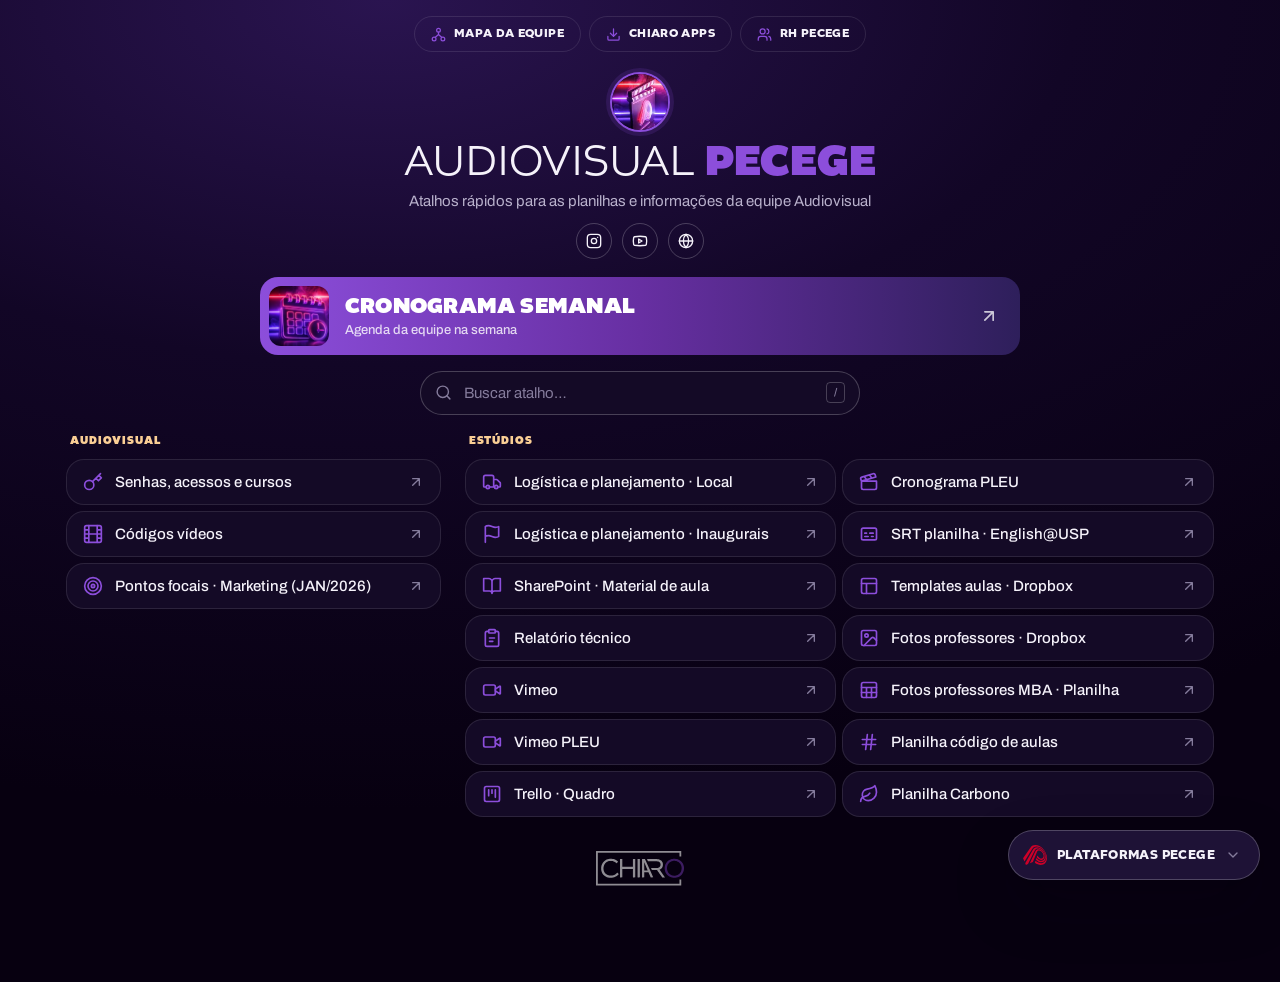
==== index.html @ db8a8f00 "Update Site" ====
<!DOCTYPE html>
<html lang="pt-BR" data-theme="noite">
<head>
  <meta charset="UTF-8">
  <meta name="viewport" content="width=device-width, initial-scale=1">
  <title>Audiovisual Pecege</title>
  <meta name="description" content="Atalhos rápidos para as planilhas e informações da equipe Audiovisual Pecege.">
  <meta name="theme-color" content="#070010">
  <meta name="robots" content="noindex, nofollow">
  <meta name="referrer" content="no-referrer">
  <link rel="icon" type="image/png" sizes="32x32" href="assets/icone-32.png">
  <link rel="icon" type="image/png" sizes="192x192" href="assets/icone-192.png">
  <link rel="apple-touch-icon" href="assets/icone-180.png">
  <link rel="preload" href="fonts/Altivo-Black.otf" as="font" type="font/otf" crossorigin>
  <link rel="preload" href="fonts/Altivo-Light.otf" as="font" type="font/otf" crossorigin>
  <link rel="stylesheet" href="styles.css">
</head>
<body>

  <!-- Ícones (sprite, traços no estilo Lucide) -->
  <svg width="0" height="0" style="position:absolute" aria-hidden="true">
    <defs>
      <symbol id="i-building" viewBox="0 0 24 24"><rect x="4" y="2" width="16" height="20" rx="2"/><path d="M9 22v-4h6v4M8 6h.01M12 6h.01M16 6h.01M8 10h.01M12 10h.01M16 10h.01M8 14h.01M12 14h.01M16 14h.01"/></symbol>
      <symbol id="i-network" viewBox="0 0 24 24"><circle cx="12" cy="5" r="3"/><circle cx="5" cy="19" r="3"/><circle cx="19" cy="19" r="3"/><path d="M12 8v4m0 0-5 4.5M12 12l5 4.5"/></symbol>
      <symbol id="i-users" viewBox="0 0 24 24"><path d="M16 21v-2a4 4 0 0 0-4-4H6a4 4 0 0 0-4 4v2"/><circle cx="9" cy="7" r="4"/><path d="M22 21v-2a4 4 0 0 0-3-3.87M16 3.13a4 4 0 0 1 0 7.75"/></symbol>
      <symbol id="i-key" viewBox="0 0 24 24"><circle cx="7.5" cy="15.5" r="5.5"/><path d="m21 2-9.6 9.6M15.5 7.5l3 3L22 7l-3-3"/></symbol>
      <symbol id="i-film" viewBox="0 0 24 24"><rect x="2" y="2" width="20" height="20" rx="2.2"/><path d="M7 2v20M17 2v20M2 12h20M2 7h5M2 17h5M17 17h5M17 7h5"/></symbol>
      <symbol id="i-hash" viewBox="0 0 24 24"><path d="M4 9h16M4 15h16M10 3 8 21M16 3l-2 18"/></symbol>
      <symbol id="i-play" viewBox="0 0 24 24"><circle cx="12" cy="12" r="10"/><path d="m10 8 6 4-6 4z"/></symbol>
      <symbol id="i-video" viewBox="0 0 24 24"><path d="m16 13 5.2 3.5a.5.5 0 0 0 .8-.4V7.9a.5.5 0 0 0-.8-.4L16 11"/><rect x="2" y="6" width="14" height="12" rx="2"/></symbol>
      <symbol id="i-clapper" viewBox="0 0 24 24"><path d="M20.2 6 3 11l-.9-2.4c-.3-1.1.3-2.2 1.3-2.5l13.5-4c1.1-.3 2.2.3 2.5 1.3ZM6.2 5.3l3.1 3.9M12.4 3.4l3.1 4M3 11h18v8a2 2 0 0 1-2 2H5a2 2 0 0 1-2-2Z"/></symbol>
      <symbol id="i-book" viewBox="0 0 24 24"><path d="M2 3h6a4 4 0 0 1 4 4v14a3 3 0 0 0-3-3H2zM22 3h-6a4 4 0 0 0-4 4v14a3 3 0 0 1 3-3h7z"/></symbol>
      <symbol id="i-leaf" viewBox="0 0 24 24"><path d="M11 20A7 7 0 0 1 9.8 6.1C15.5 5 17 4.5 19 2c1 2 2 4.2 2 8 0 5.5-4.8 10-10 10Z"/><path d="M2 21c0-3 1.9-5.4 5.2-6.1 2.4-.5 4.8-2 5.8-3.9"/></symbol>
      <symbol id="i-captions" viewBox="0 0 24 24"><rect x="3" y="5" width="18" height="14" rx="2"/><path d="M7 15h4M15 15h2M7 11h2M13 11h4"/></symbol>
      <symbol id="i-cap" viewBox="0 0 24 24"><path d="M21.4 10.9a1 1 0 0 0 0-1.8L12.8 5.2a2 2 0 0 0-1.7 0L2.6 9.1a1 1 0 0 0 0 1.8l8.6 3.9a2 2 0 0 0 1.7 0zM22 10v6M6 12.5V16a6 3 0 0 0 12 0v-3.5"/></symbol>
      <symbol id="i-image" viewBox="0 0 24 24"><rect x="3" y="3" width="18" height="18" rx="2"/><circle cx="9" cy="9" r="2"/><path d="m21 15-3.1-3.1a2 2 0 0 0-2.8 0L6 21"/></symbol>
      <symbol id="i-sheet" viewBox="0 0 24 24"><rect x="3" y="3" width="18" height="18" rx="2"/><path d="M3 9h18M3 15h18M9 9v12M15 9v12"/></symbol>
      <symbol id="i-clipboard" viewBox="0 0 24 24"><rect x="8" y="2" width="8" height="4" rx="1"/><path d="M16 4h2a2 2 0 0 1 2 2v14a2 2 0 0 1-2 2H6a2 2 0 0 1-2-2V6a2 2 0 0 1 2-2h2M9 12h6M9 16h4"/></symbol>
      <symbol id="i-truck" viewBox="0 0 24 24"><path d="M14 18V6a2 2 0 0 0-2-2H4a2 2 0 0 0-2 2v11a1 1 0 0 0 1 1h2M15 18H9M19 18h2a1 1 0 0 0 1-1v-3.65a1 1 0 0 0-.22-.62L18.3 9.38a1 1 0 0 0-.78-.38H14"/><circle cx="17" cy="18" r="2"/><circle cx="7" cy="18" r="2"/></symbol>
      <symbol id="i-flag" viewBox="0 0 24 24"><path d="M4 15s1-1 4-1 5 2 8 2 4-1 4-1V3s-1 1-4 1-5-2-8-2-4 1-4 1zM4 22v-7"/></symbol>
      <symbol id="i-kanban" viewBox="0 0 24 24"><rect x="3" y="3" width="18" height="18" rx="2"/><path d="M8 7v7M12 7v4M16 7v9"/></symbol>
      <symbol id="i-layout" viewBox="0 0 24 24"><rect x="3" y="3" width="18" height="18" rx="2"/><path d="M3 9h18M9 21V9"/></symbol>
      <symbol id="i-target" viewBox="0 0 24 24"><circle cx="12" cy="12" r="10"/><circle cx="12" cy="12" r="6"/><circle cx="12" cy="12" r="2"/></symbol>
      <symbol id="i-instagram" viewBox="0 0 24 24"><rect x="2" y="2" width="20" height="20" rx="5"/><circle cx="12" cy="12" r="4"/><path d="M17.5 6.5h.01"/></symbol>
      <symbol id="i-youtube" viewBox="0 0 24 24"><path d="M2.5 17a24 24 0 0 1 0-10 2 2 0 0 1 1.4-1.4 49.6 49.6 0 0 1 16.2 0A2 2 0 0 1 21.5 7a24 24 0 0 1 0 10 2 2 0 0 1-1.4 1.4 49.6 49.6 0 0 1-16.2 0A2 2 0 0 1 2.5 17"/><path d="m10 15 5-3-5-3z"/></symbol>
      <symbol id="i-globe" viewBox="0 0 24 24"><circle cx="12" cy="12" r="10"/><path d="M12 2a14.5 14.5 0 0 0 0 20 14.5 14.5 0 0 0 0-20M2 12h20"/></symbol>
      <symbol id="i-search" viewBox="0 0 24 24"><circle cx="11" cy="11" r="8"/><path d="m21 21-4.3-4.3"/></symbol>
      <symbol id="i-arrow" viewBox="0 0 24 24"><path d="M7 7h10v10M7 17 17 7"/></symbol>
      <symbol id="i-chevron" viewBox="0 0 24 24"><path d="m9 18 6-6-6-6"/></symbol>
      <symbol id="i-chevron-up" viewBox="0 0 24 24"><path d="m18 15-6-6-6 6"/></symbol>
      <symbol id="i-download" viewBox="0 0 24 24"><path d="M21 15v4a2 2 0 0 1-2 2H5a2 2 0 0 1-2-2v-4M7 10l5 5 5-5M12 15V3"/></symbol>
    </defs>
  </svg>

  <!--
    SEGURANÇA: esta página é pública. O ideal é que todo link peça login (SSO Microsoft da Pecege
    ou login da própria plataforma). Teste numa janela anônima: se o conteúdo aparecer sem login,
    o link é público. Os links marcados com "PÚBLICO: trocar pelo link restrito" abriram sem login
    na verificação de 02/10/2026 e devem ser trocados por links restritos do mesmo conteúdo.
  -->

  <!-- Menu das outras páginas -->
  <nav class="menu-paginas" aria-label="Páginas">
    <a href="equipe.html" data-busca="mapa da equipe pessoas organograma"><svg><use href="#i-network"/></svg>Mapa da Equipe</a>
    <a href="apps.html" data-busca="download chiaro apps webshot downloader grabber vimeo embed extensao"><svg><use href="#i-download"/></svg>Chiaro Apps</a>
    <a href="rh.html" data-busca="rh pecege ferias reembolso onedrive idiomas onibus"><svg><use href="#i-users"/></svg>RH Pecege</a>
  </nav>

  <main class="page">
    <header class="profile">
      <video class="avatar" src="assets/avatar-animado.mp4" poster="assets/avatar.jpeg"
             autoplay muted loop playsinline aria-hidden="true" width="68" height="68"></video>
      <h1>Audiovisual <span>Pecege</span></h1>
      <p>Atalhos rápidos para as planilhas e informações da equipe Audiovisual</p>
      <ul class="socials" aria-label="Redes sociais">
        <li><a href="https://instagram.com/chiarofilmes" target="_blank" rel="noopener" aria-label="Instagram"><svg><use href="#i-instagram"/></svg></a></li>
        <li><a href="https://www.youtube.com/@chiarofilmes" target="_blank" rel="noopener" aria-label="YouTube"><svg><use href="#i-youtube"/></svg></a></li>
        <li><a href="https://chiarofilmes.com/" target="_blank" rel="noopener" aria-label="Website"><svg><use href="#i-globe"/></svg></a></li>
      </ul>
    </header>

    <!-- Cronograma semanal: sempre primeiro e maior que os outros -->
    <div class="destaque" data-grupo>
      <a class="link featured" href="https://pecege.sharepoint.com/:x:/r/sites/FS-Audiovisual/_layouts/15/doc2.aspx?sourcedoc=%7B0CFDDF84-4A3D-4FC3-98D4-DD7770C21425%7D&action=default&mobileredirect=true" target="_blank" rel="noopener" data-busca="cronograma semanal equipe agenda">
        <img src="assets/cronograma.jpg" alt="" width="60" height="60">
        <span class="featured-text">
          <span class="featured-title">Cronograma semanal</span>
          <span class="featured-sub">Agenda da equipe na semana</span>
        </span>
        <svg class="arrow"><use href="#i-arrow"/></svg>
      </a>
    </div>

    <!-- Busca: filtra os atalhos; Enter abre o primeiro resultado -->
    <label class="busca-links">
      <svg><use href="#i-search"/></svg>
      <input type="search" id="busca" placeholder="Buscar atalho…" autocomplete="off" aria-label="Buscar atalho">
      <kbd aria-hidden="true">/</kbd>
    </label>

    <div class="columns">
      <!-- Audiovisual -->
      <section class="group" data-grupo>
        <h2>Audiovisual</h2>
        <div class="links">
          <a class="link" href="https://pecege-my.sharepoint.com/:x:/p/raoni/ESseYjitWHtMpILJFj1l6tIBZSNnTZjb-NGviACv4JrXug?e=9uhZiU" target="_blank" rel="noopener" data-busca="senhas acessos cursos login">
            <svg class="icon"><use href="#i-key"/></svg><span>Senhas, acessos e cursos</span><svg class="arrow"><use href="#i-arrow"/></svg>
          </a>
          <a class="link" href="https://pecege-my.sharepoint.com/:x:/p/raoni/EXjnaCtHpxJMsMDUjmGa3DUBRIg0yRIHKAip3q-qpm58kw?e=m8W4YK" target="_blank" rel="noopener" data-busca="codigos videos planilha">
            <svg class="icon"><use href="#i-film"/></svg><span>Códigos vídeos</span><svg class="arrow"><use href="#i-arrow"/></svg>
          </a>
          <a class="link" href="https://pecege.sharepoint.com/:i:/s/FS-Audiovisual/IQChC8am8p-MRpwxqypj2-pIAbpRKMZD9C61jaAh6lmduJU?e=vVWMGA" target="_blank" rel="noopener" data-busca="pontos focais marketing contatos janeiro 2026">
            <svg class="icon"><use href="#i-target"/></svg><span>Pontos focais · Marketing (JAN/2026)</span><svg class="arrow"><use href="#i-arrow"/></svg>
          </a>
        </div>
      </section>

      <!-- Estúdios -->
      <section class="group group-estudios" data-grupo>
        <h2>Estúdios</h2>
        <div class="links">
          <!-- PÚBLICO: trocar pelo link restrito (planilha publicada na web) -->
          <a class="link" href="https://docs.google.com/spreadsheets/d/e/2PACX-1vTt02NEWehZkq_yUD15E5U3eP_u2zmqYWkGAMymIjs2Un9ZNgxPjThq7mN3nzqR9w/pubhtml?gid=364550677&single=true" target="_blank" rel="noopener" data-busca="logistica planejamento local interatividades planilha">
            <svg class="icon"><use href="#i-truck"/></svg><span>Logística e planejamento · Local</span><svg class="arrow"><use href="#i-arrow"/></svg>
          </a>
          <!-- PÚBLICO: trocar pelo link restrito (planilha publicada na web) -->
          <a class="link" href="https://docs.google.com/spreadsheets/d/e/2PACX-1vTt02NEWehZkq_yUD15E5U3eP_u2zmqYWkGAMymIjs2Un9ZNgxPjThq7mN3nzqR9w/pubhtml?gid=2013941445&single=true" target="_blank" rel="noopener" data-busca="logistica planejamento inaugurais scripts planilha">
            <svg class="icon"><use href="#i-flag"/></svg><span>Logística e planejamento · Inaugurais</span><svg class="arrow"><use href="#i-arrow"/></svg>
          </a>
          <a class="link" href="https://pecege.sharepoint.com/sites/FS-Planejamento/Documentos%20Compartilhados/Forms/AllItems.aspx?id=%2Fsites%2FFS%2DPlanejamento%2FDocumentos%20Compartilhados%2FEst%C3%BAdios%5Fplanejamento%5Fmaterial%20aula" target="_blank" rel="noopener" data-busca="sharepoint material de aula planejamento estudios">
            <svg class="icon"><use href="#i-book"/></svg><span>SharePoint · Material de aula</span><svg class="arrow"><use href="#i-arrow"/></svg>
          </a>
          <!-- PÚBLICO: trocar pelo link restrito (Forms aceita resposta de qualquer pessoa) -->
          <a class="link" href="https://forms.office.com/pages/responsepage.aspx?id=sVAQkSO-ukOvIGlg4gcWuURlvbAUNvZKqzIRHF-4u5ZUQkJIM1ZSWFdHUjdKRDBEUTZOQ1VWUE5ZNS4u&route=shorturl" target="_blank" rel="noopener" data-busca="relatorio tecnico formulario forms">
            <svg class="icon"><use href="#i-clipboard"/></svg><span>Relatório técnico</span><svg class="arrow"><use href="#i-arrow"/></svg>
          </a>
          <a class="link" href="https://vimeo.com/log_in" target="_blank" rel="noopener" data-busca="vimeo videos">
            <svg class="icon"><use href="#i-video"/></svg><span>Vimeo</span><svg class="arrow"><use href="#i-arrow"/></svg>
          </a>
          <a class="link" href="https://vimeo.com/user/14237159/folder/25936789" target="_blank" rel="noopener" data-busca="vimeo pleu pasta videos">
            <svg class="icon"><use href="#i-video"/></svg><span>Vimeo PLEU</span><svg class="arrow"><use href="#i-arrow"/></svg>
          </a>
          <!-- PÚBLICO: trocar pelo link restrito (link de convite: qualquer conta Trello entra) -->
          <a class="link" href="https://trello.com/invite/b/5eb021f49db46a691eacc2cc/ATTI36f7c52947db8163f4932c2fd54ed68f636E9574/planejamento-produtora" target="_blank" rel="noopener" data-busca="trello quadro planejamento produtora">
            <svg class="icon"><use href="#i-kanban"/></svg><span>Trello · Quadro</span><svg class="arrow"><use href="#i-arrow"/></svg>
          </a>
          <a class="link" href="https://pecege.sharepoint.com/:x:/r/sites/FS-Audiovisual/_layouts/15/Doc.aspx?sourcedoc=%7B64D070BA-7DD1-4E09-9E36-FBCF473204B5%7D&action=default&mobileredirect=true" target="_blank" rel="noopener" data-busca="cronograma pleu">
            <svg class="icon"><use href="#i-clapper"/></svg><span>Cronograma PLEU</span><svg class="arrow"><use href="#i-arrow"/></svg>
          </a>
          <a class="link" href="https://pecege-my.sharepoint.com/:x:/p/joaoandrade/ESasvF5_zddChWAKVwXwn4kBGhdnhzDgaD_SsqvyMnYHFg?e=iTrMoJ" target="_blank" rel="noopener" data-busca="srt planilha legendas english usp">
            <svg class="icon"><use href="#i-captions"/></svg><span>SRT planilha · English@USP</span><svg class="arrow"><use href="#i-arrow"/></svg>
          </a>
          <!-- PÚBLICO: trocar pelo link restrito (pasta compartilhada aberta no Dropbox) -->
          <a class="link" href="https://www.dropbox.com/scl/fo/om32zu8tnyg097nxl1vb7/AJrMenSrMERTS0ULhRuMI-0?rlkey=8zt8sv8fppspiavgre8df7zfx&dl=0" target="_blank" rel="noopener" data-busca="templates aulas quadros dropbox">
            <svg class="icon"><use href="#i-layout"/></svg><span>Templates aulas · Dropbox</span><svg class="arrow"><use href="#i-arrow"/></svg>
          </a>
          <a class="link" href="https://www.dropbox.com/work/Banco%20de%20Imagens/Banco%20de%20Fotos%20Professores" target="_blank" rel="noopener" data-busca="fotos professores dropbox banco de imagens">
            <svg class="icon"><use href="#i-image"/></svg><span>Fotos professores · Dropbox</span><svg class="arrow"><use href="#i-arrow"/></svg>
          </a>
          <!-- PÚBLICO: trocar pelo link restrito (Google: qualquer pessoa com o link) -->
          <a class="link" href="https://docs.google.com/spreadsheets/d/175_RDHwhfeY18FdPIhN0OUSpFIkxOrluwylPpyqHy9Q/edit?gid=0#gid=0" target="_blank" rel="noopener" data-busca="fotos professores mba planilha google">
            <svg class="icon"><use href="#i-sheet"/></svg><span>Fotos professores MBA · Planilha</span><svg class="arrow"><use href="#i-arrow"/></svg>
          </a>
          <a class="link" href="https://pecege-my.sharepoint.com/:x:/r/personal/raoni_pecege_com/_layouts/15/Doc.aspx?sourcedoc=%7B2B68E778-A747-4C12-B0C0-D48E619ADC35%7D&action=default&mobileredirect=true" target="_blank" rel="noopener" data-busca="planilha codigo de aulas codigos">
            <svg class="icon"><use href="#i-hash"/></svg><span>Planilha código de aulas</span><svg class="arrow"><use href="#i-arrow"/></svg>
          </a>
          <a class="link" href="https://pecege-my.sharepoint.com/:x:/r/personal/liviamaria_pecege_com/_layouts/15/Doc.aspx?sourcedoc=%7B19700B0B-1768-488F-AA4C-345062C92FDA%7D&action=default&mobileredirect=true" target="_blank" rel="noopener" data-busca="planilha carbono unicarbo cronograma">
            <svg class="icon"><use href="#i-leaf"/></svg><span>Planilha Carbono</span><svg class="arrow"><use href="#i-arrow"/></svg>
          </a>
        </div>
      </section>
    </div>

    <p class="vazio-links" id="vazio" hidden></p>

    <footer class="footer">
      <a href="https://chiarofilmes.com/" target="_blank" rel="noopener" aria-label="Chiaro Filmes">
        <img src="assets/chiaro-logo.svg" alt="Chiaro Filmes" width="88" height="35">
      </a>
    </footer>
  </main>

  <!-- Plataformas Pecege: botão flutuante com menu -->
  <div class="plataformas">
    <div class="plataformas-menu" id="plataformas-menu" hidden>
      <a href="https://pecege.sharepoint.com/sites/intranet" target="_blank" rel="noopener" data-busca="intranet pecege">
        <svg><use href="#i-building"/></svg><span>Intranet Pecege</span><svg class="arrow-mini"><use href="#i-arrow"/></svg>
      </a>
      <a href="https://opus.pecege.com/" target="_blank" rel="noopener" data-busca="opus plataforma">
        <svg><use href="#i-play"/></svg><span>Opus</span><svg class="arrow-mini"><use href="#i-arrow"/></svg>
      </a>
      <a href="https://dashboard.mbx.academy" target="_blank" rel="noopener" data-busca="mbx plataforma academy">
        <svg><use href="#i-cap"/></svg><span>MBX</span><svg class="arrow-mini"><use href="#i-arrow"/></svg>
      </a>
    </div>
    <button type="button" class="plataformas-botao" aria-expanded="false" aria-controls="plataformas-menu">
      <img class="pecege-simbolo" src="assets/pecege-simbolo.svg" alt="" width="24" height="21">
      Plataformas Pecege
      <svg class="chevron"><use href="#i-chevron-up"/></svg>
    </button>
  </div>

  <script src="script.js"></script>
</body>
</html>
---- styles.css ----
/* ===== Design System Chiaro Filmes (tema Noite) ===== */
@import "tokens/fonts.css";
@import "tokens/colors.css";
@import "tokens/typography.css";
@import "tokens/spacing.css";

:root { color-scheme: dark; }

*, *::before, *::after { box-sizing: border-box; }

body {
  margin: 0;
  min-height: 100vh;
  background: var(--chiaro-noite) var(--gradient-noite) no-repeat;
  background-size: 100% 100vh;
  color: var(--text-primary);
  font-family: var(--font-body);
  line-height: var(--leading-normal);
  -webkit-font-smoothing: antialiased;
}

a { color: inherit; text-decoration: none; }
img { display: block; }
svg { width: 1em; height: 1em; fill: none; stroke: currentColor; stroke-width: 2; stroke-linecap: round; stroke-linejoin: round; flex-shrink: 0; }
:focus-visible { outline: none; box-shadow: var(--focus-ring); }
::selection { background: var(--chiaro-lavanda); color: #fff; }
[hidden] { display: none !important; }

/* ===== Menu das outras páginas ===== */
.menu-paginas {
  display: flex; justify-content: center; gap: 8px;
  max-width: 560px; margin: 0 auto;
  padding: 14px 16px 0;
}
.menu-paginas a {
  display: inline-flex; align-items: center; gap: 8px;
  height: 36px; padding: 0 16px;
  border-radius: var(--radius-pill);
  border: 1.5px solid var(--border-subtle);
  color: var(--text-primary);
  font-family: var(--font-display);
  font-size: 12px; font-weight: var(--weight-bold);
  letter-spacing: .03em; text-transform: uppercase;
  white-space: nowrap;
  transition: background var(--dur-fast) var(--ease-cine), border-color var(--dur-fast) var(--ease-cine), transform var(--dur-fast) var(--ease-cine);
}
.menu-paginas svg { font-size: 15px; color: var(--text-brand); }
.menu-paginas a:hover { background: var(--accent-soft); border-color: var(--border-brand); }
.menu-paginas a:active { transform: scale(.98); }

/* ===== Página ===== */
.page {
  width: 100%;
  max-width: 560px;
  margin: 0 auto;
  padding: 28px 16px 96px; /* espaço embaixo para o botão flutuante */
}

/* ===== Perfil ===== */
.profile { text-align: center; margin-bottom: 22px; }
.avatar {
  display: block;
  width: 68px; height: 68px;
  margin: 0 auto 14px;
  border-radius: 50%;
  object-fit: cover;
  background: var(--surface-card);
  border: 2px solid var(--chiaro-lavanda);
  box-shadow: 0 0 0 4px var(--accent-soft);
}
/* Título em dois pesos: genérico em Light + nome próprio em Black */
.profile h1 {
  margin: 0;
  font-family: var(--font-display);
  font-size: clamp(30px, 6vw, 44px);
  font-weight: var(--type-title-light);
  line-height: var(--leading-tight);
  letter-spacing: -.005em;
  text-transform: uppercase;
}
.profile h1 span { font-weight: var(--type-title-bold); color: var(--chiaro-lavanda); }
.profile p {
  margin: 10px auto 0;
  max-width: 520px;
  font-size: 15px;
  color: var(--text-secondary);
}

.socials { list-style: none; margin: 14px 0 0; padding: 0; display: flex; justify-content: center; gap: 10px; }
.socials a {
  width: 38px; height: 38px;
  display: grid; place-items: center;
  border-radius: var(--radius-pill);
  border: 1.5px solid var(--border-strong);
  color: var(--text-primary);
  font-size: 17px;
  transition: background var(--dur-fast) var(--ease-cine), border-color var(--dur-fast) var(--ease-cine), color var(--dur-fast) var(--ease-cine);
}
.socials a:hover { background: var(--accent-soft); border-color: var(--border-brand); color: var(--chiaro-lavanda); }
.socials a:active { transform: scale(.98); }

/* ===== Busca de atalhos ===== */
.busca-links {
  display: flex; align-items: center; gap: 10px;
  max-width: 440px; height: 44px;
  margin: 0 auto 22px; padding: 0 14px;
  background: var(--surface-card);
  border: 1.5px solid var(--border-strong);
  border-radius: var(--radius-pill);
  color: var(--text-muted); font-size: 17px;
  transition: border-color var(--dur-fast) var(--ease-cine), box-shadow var(--dur-fast) var(--ease-cine);
}
.busca-links:focus-within { border-color: var(--accent); box-shadow: var(--focus-ring); color: var(--text-brand); }
.busca-links input { flex: 1; min-width: 0; background: none; border: 0; outline: 0; color: var(--text-primary); font: 400 15px var(--font-body); }
.busca-links input::placeholder { color: var(--text-muted); }
.busca-links input::-webkit-search-cancel-button { filter: invert(1) opacity(.5); }
.busca-links kbd { font: 600 11px/1 var(--font-body); padding: 4px 7px; border: 1px solid var(--border-strong); border-radius: var(--radius-xs); }
@media (hover: none) { .busca-links kbd { display: none; } }
.vazio-links { margin: 8px 0 0; text-align: center; color: var(--text-secondary); font-size: 14px; }

/* ===== Colunas e grupos ===== */
.columns { display: grid; gap: 22px; }
/* Overline: Altivo Black pequeno */
.group h2 {
  margin: 0 0 10px 4px;
  font-family: var(--font-display);
  font-size: var(--text-overline);
  font-weight: var(--type-overline);
  letter-spacing: var(--tracking-wide);
  text-transform: uppercase;
  color: var(--chiaro-pessego);
}
.links { display: grid; grid-template-columns: 1fr; gap: 8px; }

.link {
  position: relative;
  display: flex;
  align-items: center;
  gap: 12px;
  min-height: 50px;
  padding: 9px 44px 9px 16px;
  border-radius: var(--radius-card);
  background: var(--surface-card);
  border: 1px solid var(--border-subtle);
  font-size: 15px;
  font-weight: 500;
  line-height: 1.3;
  transition: transform var(--dur-base) var(--ease-cine), background var(--dur-base) var(--ease-cine), border-color var(--dur-base) var(--ease-cine), box-shadow var(--dur-base) var(--ease-cine);
}
.link .icon { font-size: 20px; color: var(--text-brand); }
.link:hover, .link:focus-visible {
  transform: translateY(-2px);
  background: var(--surface-raised);
  border-color: var(--border-brand);
}
.link:active { transform: scale(.98); }

.arrow {
  position: absolute;
  right: 16px;
  top: 50%;
  margin-top: -8px;
  font-size: 16px;
  color: var(--text-muted);
  transition: color var(--dur-base) var(--ease-cine), transform var(--dur-base) var(--ease-cine);
}
.link:hover .arrow, .link:focus-visible .arrow { color: var(--text-primary); transform: translate(2px, -2px); }

/* ===== Cronograma semanal: o maior botão, sempre primeiro ===== */
.destaque { margin-bottom: 16px; }
.featured {
  min-height: 76px;
  padding: 8px 52px 8px 8px;
  gap: 16px;
  background: var(--gradient-chiaro);
  /* O gradiente cobre também a borda: sem isso ele se repete por baixo da borda
     transparente e aparece uma faixa clara na lateral direita */
  background-origin: border-box;
  border-color: transparent;
  color: #fff;
}
.featured img { width: 60px; height: 60px; border-radius: var(--radius-md); object-fit: cover; }
.featured-text { display: flex; flex-direction: column; gap: 4px; line-height: 1.1; }
.featured-title { font-family: var(--font-display); font-size: clamp(18px, 4.5vw, 22px); font-weight: var(--weight-black); letter-spacing: .01em; text-transform: uppercase; }
.featured-sub { font-size: 13px; color: rgba(255, 255, 255, .8); }
.featured .arrow { right: 20px; margin-top: -10px; font-size: 20px; color: rgba(255, 255, 255, .75); }
.featured:hover, .featured:focus-visible {
  background: var(--gradient-chiaro);
  background-origin: border-box;
  border-color: transparent;
  box-shadow: var(--shadow-glow);
  filter: brightness(1.08);
}
.featured:hover .arrow { color: #fff; }

/* ===== Plataformas Pecege: botão flutuante + menu ===== */
.plataformas { position: fixed; right: 20px; bottom: 20px; z-index: 30; }
.plataformas-botao {
  display: inline-flex; align-items: center; gap: 10px;
  height: 50px; padding: 0 18px 0 14px;
  border-radius: var(--radius-pill);
  border: 1.5px solid var(--border-strong);
  background: var(--surface-raised);
  color: var(--text-primary);
  box-shadow: var(--shadow-lg);
  font-family: var(--font-display);
  font-size: 13px; font-weight: var(--weight-bold);
  letter-spacing: .03em; text-transform: uppercase;
  cursor: pointer;
  transition: border-color var(--dur-fast) var(--ease-cine), background var(--dur-fast) var(--ease-cine), transform var(--dur-fast) var(--ease-cine);
}
.plataformas-botao:hover, .plataformas-botao[aria-expanded="true"] { border-color: var(--border-brand); background: #261845; }
.plataformas-botao:active { transform: scale(.98); }
.pecege-simbolo { width: 24px; height: 21px; object-fit: contain; }
.plataformas-botao .chevron { font-size: 16px; color: var(--text-muted); transition: transform var(--dur-base) var(--ease-cine); }
.plataformas-botao[aria-expanded="false"] .chevron { transform: rotate(180deg); }

.plataformas-menu {
  position: absolute; right: 0; bottom: 60px;
  min-width: 240px;
  padding: 6px;
  display: grid; gap: 2px;
  border-radius: var(--radius-lg);
  border: 1px solid var(--border-strong);
  background: var(--surface-raised);
  box-shadow: var(--shadow-lg);
  animation: menu-in var(--dur-base) var(--ease-cine);
}
.plataformas-menu a {
  display: flex; align-items: center; gap: 12px;
  height: 46px; padding: 0 14px;
  border-radius: var(--radius-md);
  font-size: 15px; font-weight: 500;
  transition: background var(--dur-fast) var(--ease-cine);
}
.plataformas-menu a > svg:first-child { font-size: 19px; color: var(--text-brand); }
.plataformas-menu a span { margin-right: auto; }
.plataformas-menu .arrow-mini { font-size: 14px; color: var(--text-muted); }
.plataformas-menu a:hover, .plataformas-menu a:focus-visible { background: var(--accent-soft); }
@keyframes menu-in { from { opacity: 0; transform: translateY(6px); } }

/* ===== Rodapé ===== */
.footer { display: flex; justify-content: center; margin-top: 28px; }
.footer a { opacity: .55; transition: opacity var(--dur-base) var(--ease-cine); }
.footer a:hover { opacity: 1; }
.footer img { width: 88px; height: auto; }

/* ===== Entrada: fade cinematográfico ===== */
@media (prefers-reduced-motion: no-preference) {
  .profile, .destaque, .busca-links, .group { animation: reveal var(--dur-scene) var(--ease-cine) both; }
  .destaque { animation-delay: .05s; }
  .busca-links { animation-delay: .1s; }
  .group:nth-child(1) { animation-delay: .15s; }
  .group:nth-child(2) { animation-delay: .22s; }
}
@keyframes reveal { from { opacity: 0; transform: translateY(10px); } }

/* ===== Celular: menu de páginas em três blocos iguais ===== */
@media (max-width: 559px) {
  .menu-paginas { gap: 6px; }
  .menu-paginas a {
    flex: 1; flex-direction: column; justify-content: center; gap: 4px;
    height: auto; padding: 8px 4px;
    border-radius: var(--radius-md);
    font-family: var(--font-body); font-size: 12px; font-weight: 600;
    letter-spacing: 0; text-transform: none;
  }
  .menu-paginas svg { font-size: 18px; }
  .plataformas { right: 16px; bottom: 16px; }
}

/* ===== Desktop: Audiovisual | Estúdios ===== */
@media (min-width: 860px) {
  .menu-paginas { max-width: 1180px; padding-top: 16px; }
  .page { max-width: 1180px; padding-top: 20px; }
  .avatar { width: 60px; height: 60px; margin-bottom: 12px; }
  .profile { margin-bottom: 18px; }
  .profile p { margin-top: 6px; }
  .socials { margin-top: 10px; }
  .socials a { width: 36px; height: 36px; font-size: 16px; }
  .destaque { max-width: 760px; margin-left: auto; margin-right: auto; }
  .busca-links { margin-bottom: 18px; }
  .links { gap: 6px; }
  .link { min-height: 46px; padding-top: 7px; padding-bottom: 7px; }
  .featured { min-height: 76px; padding-top: 8px; padding-bottom: 8px; }
  .columns { grid-template-columns: 1fr 2fr; gap: 24px; align-items: start; }
}
/* Estúdios em duas sub-colunas; a ordem segue de cima para baixo, depois a coluna da direita */
@media (min-width: 1024px) {
  .group-estudios .links { display: block; columns: 2; column-gap: 6px; }
  .group-estudios .link { break-inside: avoid; margin-bottom: 6px; }
}
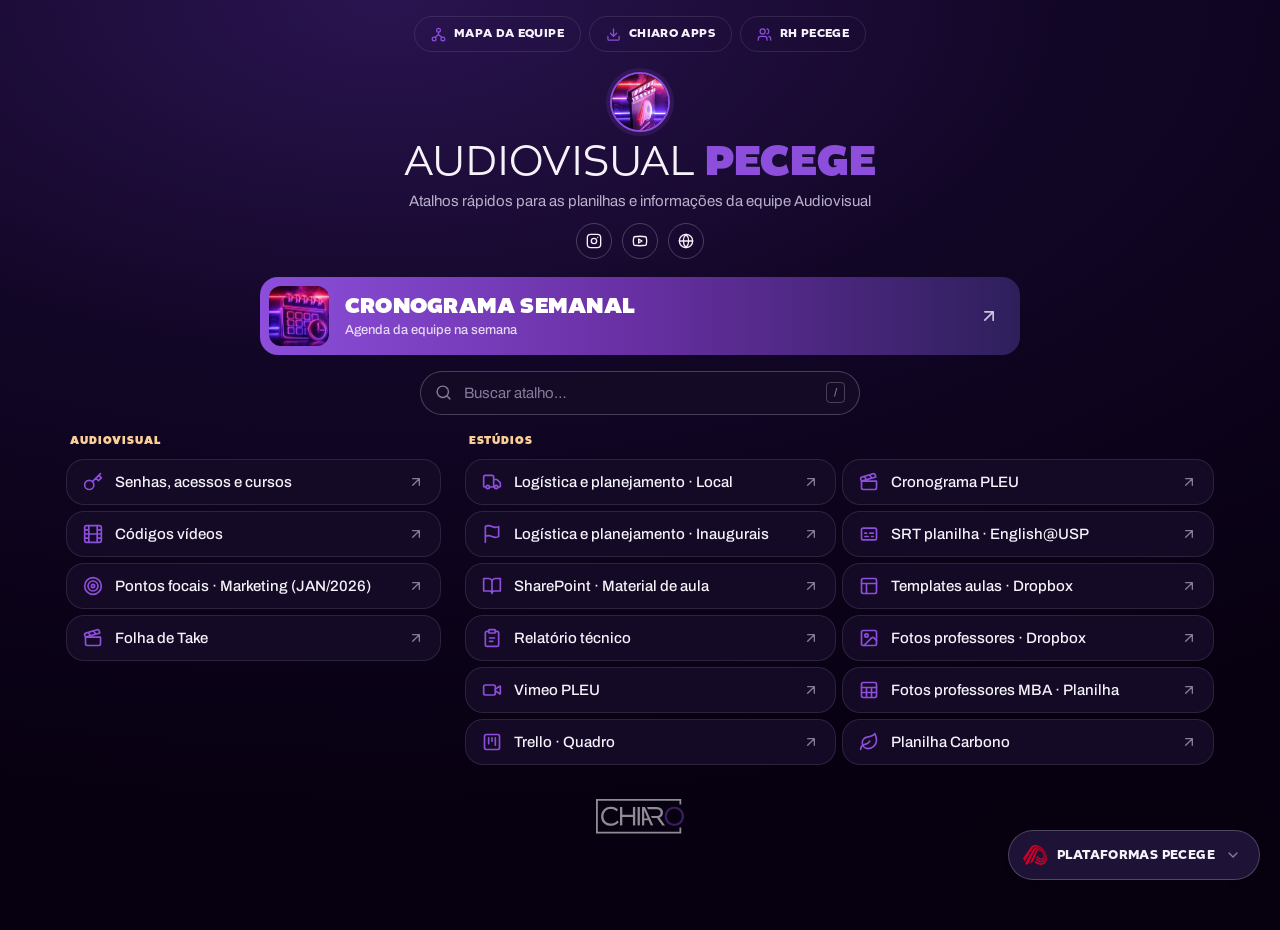
==== commit 52f9d92c: "Atalhos: adiciona Folha de Take, remove Vimeo e Planilha código de aulas" ====
--- a/index.html
+++ b/index.html
@@ -62,7 +62,7 @@
   <!-- Menu das outras páginas -->
   <nav class="menu-paginas" aria-label="Páginas">
     <a href="equipe.html" data-busca="mapa da equipe pessoas organograma"><svg><use href="#i-network"/></svg>Mapa da Equipe</a>
-    <a href="apps.html" data-busca="download chiaro apps webshot downloader grabber vimeo embed extensao"><svg><use href="#i-download"/></svg>Chiaro Apps</a>
+    <a href="apps.html" data-busca="download chiaro apps webshot downloader grabber vimeo embed perguntas vmix sheets planilha gc render mogrt rhythm premiere silencio zoom vaptvupt efeitos transicoes presets extensao"><svg><use href="#i-download"/></svg>Chiaro Apps</a>
     <a href="rh.html" data-busca="rh pecege ferias reembolso onedrive idiomas onibus"><svg><use href="#i-users"/></svg>RH Pecege</a>
   </nav>
 
@@ -112,6 +112,9 @@
           <a class="link" href="https://pecege.sharepoint.com/:i:/s/FS-Audiovisual/IQChC8am8p-MRpwxqypj2-pIAbpRKMZD9C61jaAh6lmduJU?e=vVWMGA" target="_blank" rel="noopener" data-busca="pontos focais marketing contatos janeiro 2026">
             <svg class="icon"><use href="#i-target"/></svg><span>Pontos focais · Marketing (JAN/2026)</span><svg class="arrow"><use href="#i-arrow"/></svg>
           </a>
+          <a class="link" href="https://pecege-my.sharepoint.com/:x:/r/personal/contato_chiarofilmes_com/Documents/Relat%C3%B3rio%20de%20Grava%C3%A7%C3%A3o.xlsx?d=w7f0ae4244eef411287cbec6f8b70175a&csf=1&web=1&e=we73Vw" target="_blank" rel="noopener" data-busca="folha de take relatorio de gravacao takes planilha">
+            <svg class="icon"><use href="#i-clapper"/></svg><span>Folha de Take</span><svg class="arrow"><use href="#i-arrow"/></svg>
+          </a>
         </div>
       </section>
 
@@ -134,9 +137,6 @@
           <a class="link" href="https://forms.office.com/pages/responsepage.aspx?id=sVAQkSO-ukOvIGlg4gcWuURlvbAUNvZKqzIRHF-4u5ZUQkJIM1ZSWFdHUjdKRDBEUTZOQ1VWUE5ZNS4u&route=shorturl" target="_blank" rel="noopener" data-busca="relatorio tecnico formulario forms">
             <svg class="icon"><use href="#i-clipboard"/></svg><span>Relatório técnico</span><svg class="arrow"><use href="#i-arrow"/></svg>
           </a>
-          <a class="link" href="https://vimeo.com/log_in" target="_blank" rel="noopener" data-busca="vimeo videos">
-            <svg class="icon"><use href="#i-video"/></svg><span>Vimeo</span><svg class="arrow"><use href="#i-arrow"/></svg>
-          </a>
           <a class="link" href="https://vimeo.com/user/14237159/folder/25936789" target="_blank" rel="noopener" data-busca="vimeo pleu pasta videos">
             <svg class="icon"><use href="#i-video"/></svg><span>Vimeo PLEU</span><svg class="arrow"><use href="#i-arrow"/></svg>
           </a>
@@ -160,9 +160,6 @@
           <!-- PÚBLICO: trocar pelo link restrito (Google: qualquer pessoa com o link) -->
           <a class="link" href="https://docs.google.com/spreadsheets/d/175_RDHwhfeY18FdPIhN0OUSpFIkxOrluwylPpyqHy9Q/edit?gid=0#gid=0" target="_blank" rel="noopener" data-busca="fotos professores mba planilha google">
             <svg class="icon"><use href="#i-sheet"/></svg><span>Fotos professores MBA · Planilha</span><svg class="arrow"><use href="#i-arrow"/></svg>
-          </a>
-          <a class="link" href="https://pecege-my.sharepoint.com/:x:/r/personal/raoni_pecege_com/_layouts/15/Doc.aspx?sourcedoc=%7B2B68E778-A747-4C12-B0C0-D48E619ADC35%7D&action=default&mobileredirect=true" target="_blank" rel="noopener" data-busca="planilha codigo de aulas codigos">
-            <svg class="icon"><use href="#i-hash"/></svg><span>Planilha código de aulas</span><svg class="arrow"><use href="#i-arrow"/></svg>
           </a>
           <a class="link" href="https://pecege-my.sharepoint.com/:x:/r/personal/liviamaria_pecege_com/_layouts/15/Doc.aspx?sourcedoc=%7B19700B0B-1768-488F-AA4C-345062C92FDA%7D&action=default&mobileredirect=true" target="_blank" rel="noopener" data-busca="planilha carbono unicarbo cronograma">
             <svg class="icon"><use href="#i-leaf"/></svg><span>Planilha Carbono</span><svg class="arrow"><use href="#i-arrow"/></svg>
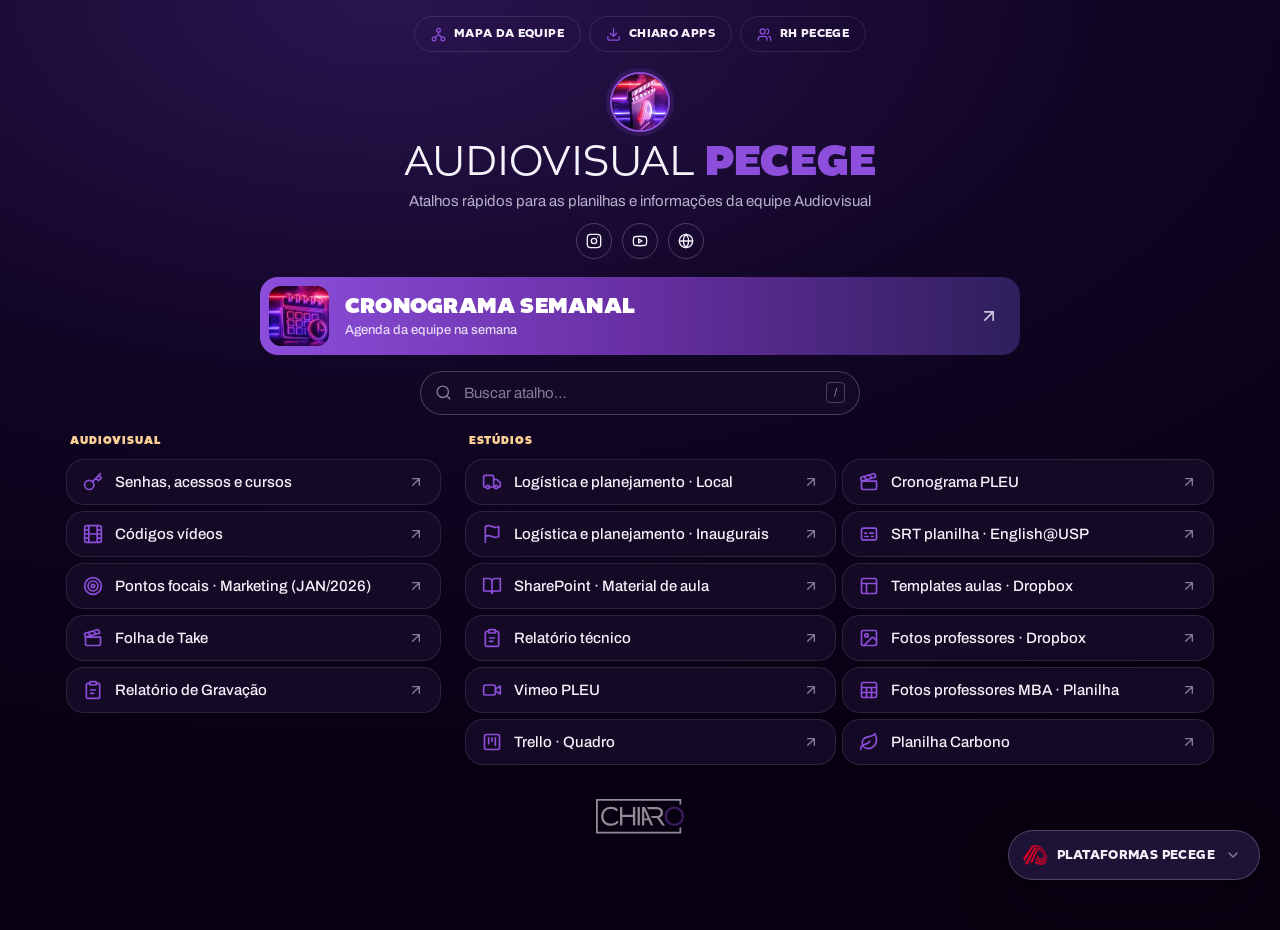
==== commit 0389e180: "Atalhos: adiciona Relatório de Gravação no Audiovisual" ====
--- a/index.html
+++ b/index.html
@@ -115,6 +115,9 @@
           <a class="link" href="https://pecege-my.sharepoint.com/:x:/r/personal/contato_chiarofilmes_com/Documents/Relat%C3%B3rio%20de%20Grava%C3%A7%C3%A3o.xlsx?d=w7f0ae4244eef411287cbec6f8b70175a&csf=1&web=1&e=we73Vw" target="_blank" rel="noopener" data-busca="folha de take relatorio de gravacao takes planilha">
             <svg class="icon"><use href="#i-clapper"/></svg><span>Folha de Take</span><svg class="arrow"><use href="#i-arrow"/></svg>
           </a>
+          <a class="link" href="https://forms.cloud.microsoft/pages/responsepage.aspx?id=sVAQkSO-ukOvIGlg4gcWuesMklkRdaFOrrwI712k5KlUOVM3V0dJQjBHQzVZNEJRNVVNSE9XNVFYUC4u&route=shorturl" target="_blank" rel="noopener" data-busca="relatorio de gravacao formulario forms takes">
+            <svg class="icon"><use href="#i-clipboard"/></svg><span>Relatório de Gravação</span><svg class="arrow"><use href="#i-arrow"/></svg>
+          </a>
         </div>
       </section>
 
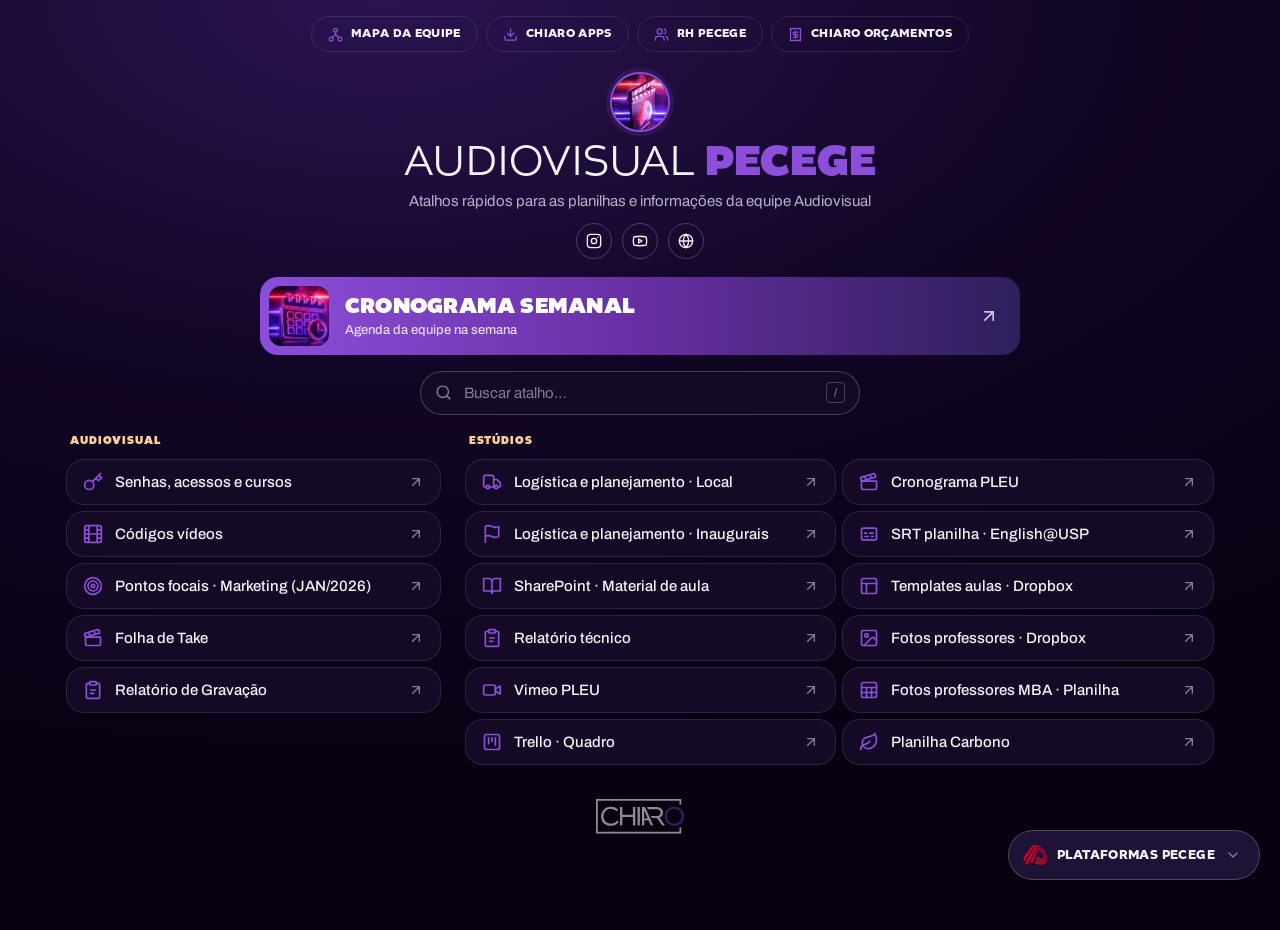
==== commit 01a476f4: "Menu: adiciona botão Chiaro Orçamentos" ====
--- a/index.html
+++ b/index.html
@@ -48,6 +48,7 @@
       <symbol id="i-arrow" viewBox="0 0 24 24"><path d="M7 7h10v10M7 17 17 7"/></symbol>
       <symbol id="i-chevron" viewBox="0 0 24 24"><path d="m9 18 6-6-6-6"/></symbol>
       <symbol id="i-chevron-up" viewBox="0 0 24 24"><path d="m18 15-6-6-6 6"/></symbol>
+      <symbol id="i-receipt" viewBox="0 0 24 24"><path d="M4 2v20l2-1 2 1 2-1 2 1 2-1 2 1 2-1 2 1V2l-2 1-2-1-2 1-2-1-2 1-2-1-2 1ZM16 8h-6a2 2 0 1 0 0 4h4a2 2 0 1 1 0 4H8M12 17.5v-11"/></symbol>
       <symbol id="i-download" viewBox="0 0 24 24"><path d="M21 15v4a2 2 0 0 1-2 2H5a2 2 0 0 1-2-2v-4M7 10l5 5 5-5M12 15V3"/></symbol>
     </defs>
   </svg>
@@ -64,6 +65,7 @@
     <a href="equipe.html" data-busca="mapa da equipe pessoas organograma"><svg><use href="#i-network"/></svg>Mapa da Equipe</a>
     <a href="apps.html" data-busca="download chiaro apps webshot downloader grabber vimeo embed perguntas vmix sheets planilha gc render mogrt rhythm premiere silencio zoom vaptvupt efeitos transicoes presets extensao"><svg><use href="#i-download"/></svg>Chiaro Apps</a>
     <a href="rh.html" data-busca="rh pecege ferias reembolso onedrive idiomas onibus"><svg><use href="#i-users"/></svg>RH Pecege</a>
+    <a href="https://audiovisualpecege.github.io/chiaro-orcamentos/" data-busca="chiaro orcamentos orcamento proposta valores precos"><svg><use href="#i-receipt"/></svg>Chiaro Orçamentos</a>
   </nav>
 
   <main class="page">
--- a/styles.css
+++ b/styles.css
@@ -29,7 +29,7 @@
 /* ===== Menu das outras páginas ===== */
 .menu-paginas {
   display: flex; justify-content: center; gap: 8px;
-  max-width: 560px; margin: 0 auto;
+  max-width: 760px; margin: 0 auto;
   padding: 14px 16px 0;
 }
 .menu-paginas a {
@@ -255,15 +255,16 @@
 }
 @keyframes reveal { from { opacity: 0; transform: translateY(10px); } }
 
-/* ===== Celular: menu de páginas em três blocos iguais ===== */
-@media (max-width: 559px) {
+/* ===== Celular: menu de páginas em quatro blocos iguais ===== */
+@media (max-width: 759px) {
   .menu-paginas { gap: 6px; }
   .menu-paginas a {
-    flex: 1; flex-direction: column; justify-content: center; gap: 4px;
+    flex: 1 1 0; min-width: 0; flex-direction: column; justify-content: center; gap: 4px;
     height: auto; padding: 8px 4px;
     border-radius: var(--radius-md);
     font-family: var(--font-body); font-size: 12px; font-weight: 600;
     letter-spacing: 0; text-transform: none;
+    white-space: normal; text-align: center; line-height: 1.2;
   }
   .menu-paginas svg { font-size: 18px; }
   .plataformas { right: 16px; bottom: 16px; }
